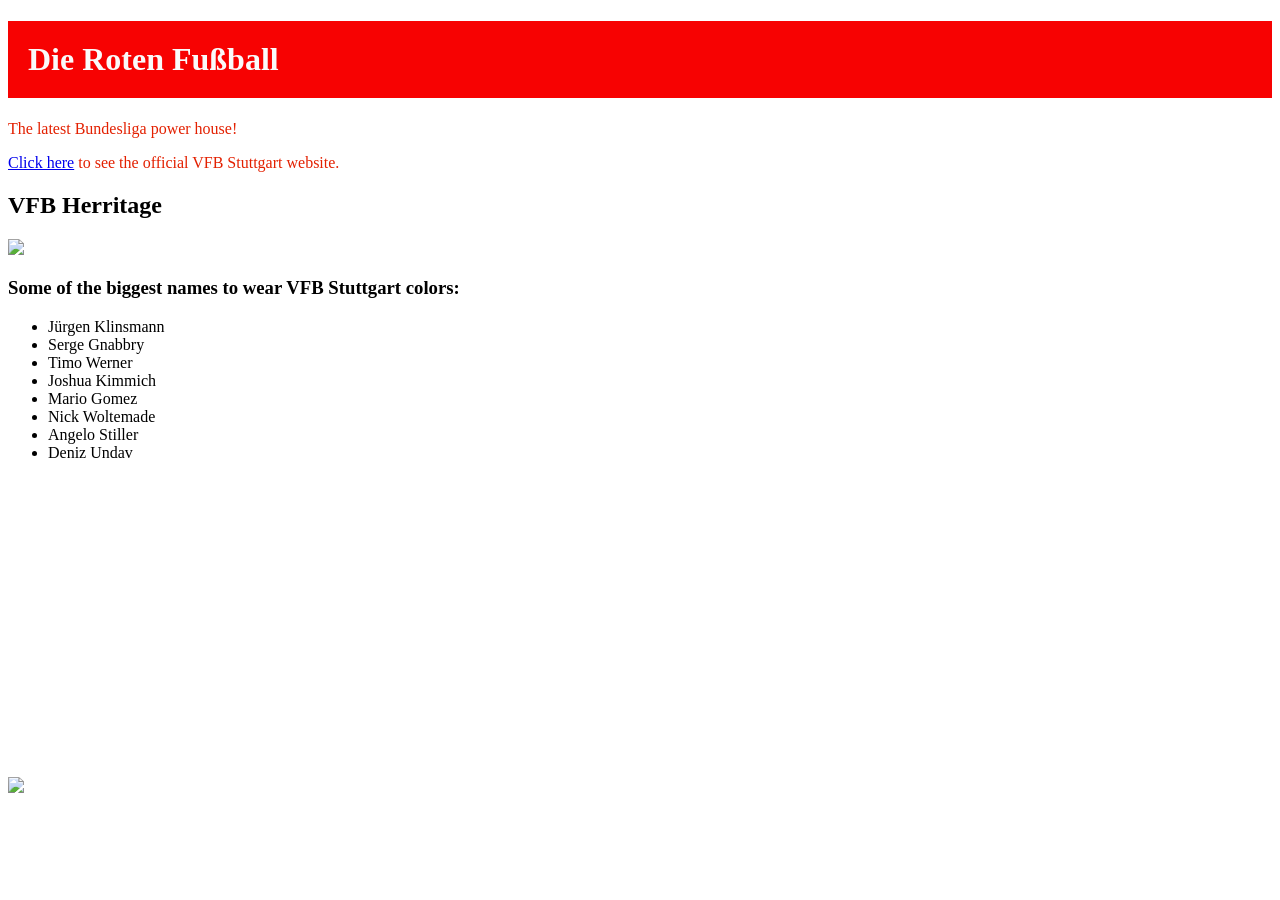
==== Starter/Starter/index.html @ f8ec5063 "Add files via upload" ====
<!doctype html>

<html lang="en">

<head>
  <meta charset="utf-8">
  <title>This is my first webpage</title>
  <meta name="description" content="This is the description that search engines will display. Aim for 145-155 characters.">
  <meta name="author" content="Insert the content author or owner name here">

  <!-- Link to your JS file -->
  <script src="scripts/script.js"></script>

  <!-- Link to your CSS file -->
  <link rel="stylesheet" href="css/style.css">

</head>


<body>

  <h1>Die Roten Fußball</h1>



<p> The latest Bundesliga power house!</p>

<p><a href ="https://www.vfb.de/en/" target="_blank">Click here</a> to see the official VFB Stuttgart website.</p>

<h2> VFB Herritage</h2>
<img src="Images/vfblogo.png">


<h3>Some of the biggest names to wear VFB Stuttgart colors:</h3>

<ul>
  <li>Jürgen Klinsmann</li>
  <li> Serge Gnabbry</li>
  <li>Timo Werner</li>
  <li>Joshua Kimmich</li>
  <li> Mario Gomez</li>
  <li>Nick Woltemade </li>
  <li>Angelo Stiller </li>
  <li> Deniz Undav</li>

</ul>

<img src="Images/MHPArena.png">

<iframe width="560" height="315" src="https://www.youtube.com/embed/CO3gLYi3ncw?si=48BTcTBLR5J4wfn7" title="YouTube video player" frameborder="0" allow="accelerometer; autoplay; clipboard-write; encrypted-media; gyroscope; picture-in-picture; web-share" referrerpolicy="strict-origin-when-cross-origin" allowfullscreen></iframe>
</body>

</html>
---- Starter/Starter/css/style.css ----
body {
  background-color:#ffffff;
}
h1{color:#FAFAFA; background-color: #F70202; padding:20px}
p {color:#E32000}
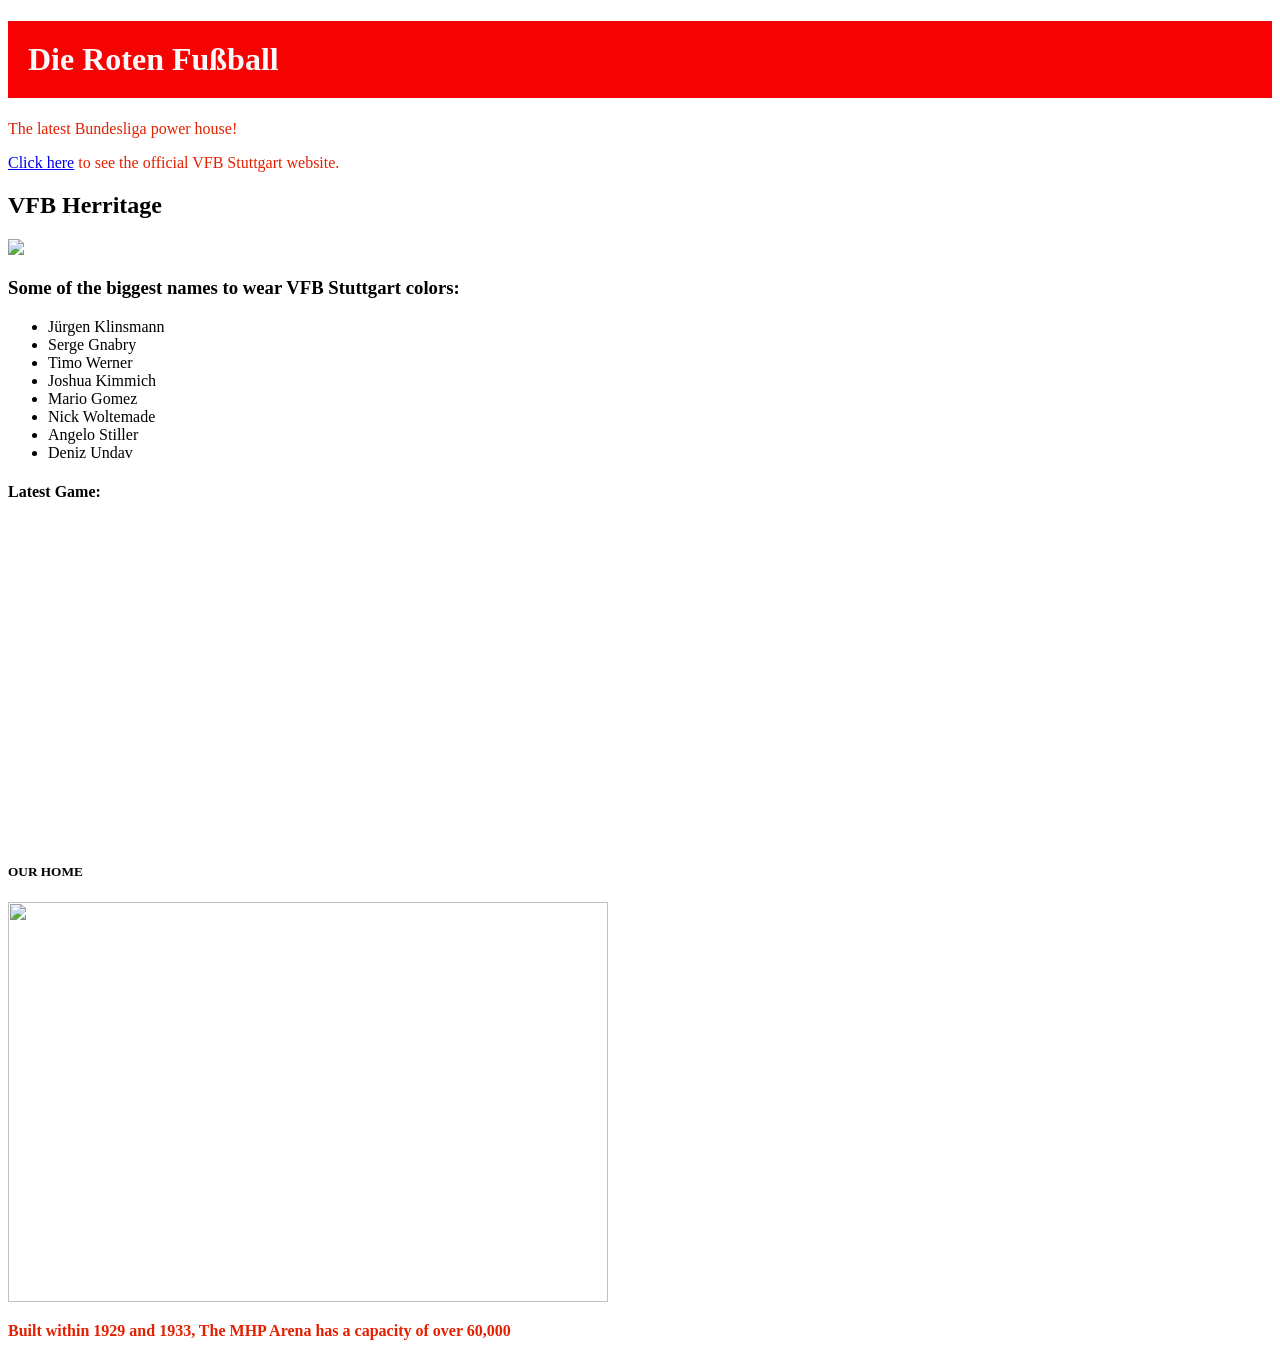
==== commit 8c7f61c4: "Update index.html" ====
--- a/Starter/Starter/index.html
+++ b/Starter/Starter/index.html
@@ -35,7 +35,7 @@
 
 <ul>
   <li>Jürgen Klinsmann</li>
-  <li> Serge Gnabbry</li>
+  <li> Serge Gnabry</li>
   <li>Timo Werner</li>
   <li>Joshua Kimmich</li>
   <li> Mario Gomez</li>
@@ -45,9 +45,22 @@
 
 </ul>
 
-<img src="Images/MHPArena.png">
 
+
+
+<h4>Latest Game:</h4>
 <iframe width="560" height="315" src="https://www.youtube.com/embed/CO3gLYi3ncw?si=48BTcTBLR5J4wfn7" title="YouTube video player" frameborder="0" allow="accelerometer; autoplay; clipboard-write; encrypted-media; gyroscope; picture-in-picture; web-share" referrerpolicy="strict-origin-when-cross-origin" allowfullscreen></iframe>
+
+
+
+<h5> <strong> OUR HOME</h5>
+
+<img src="Images/MHP.jpg" height="400" width= "600">
+
+<P> Built within 1929 and 1933, The MHP Arena has a capacity of over 60,000 </P>
 </body>
 
+
+
+
 </html>
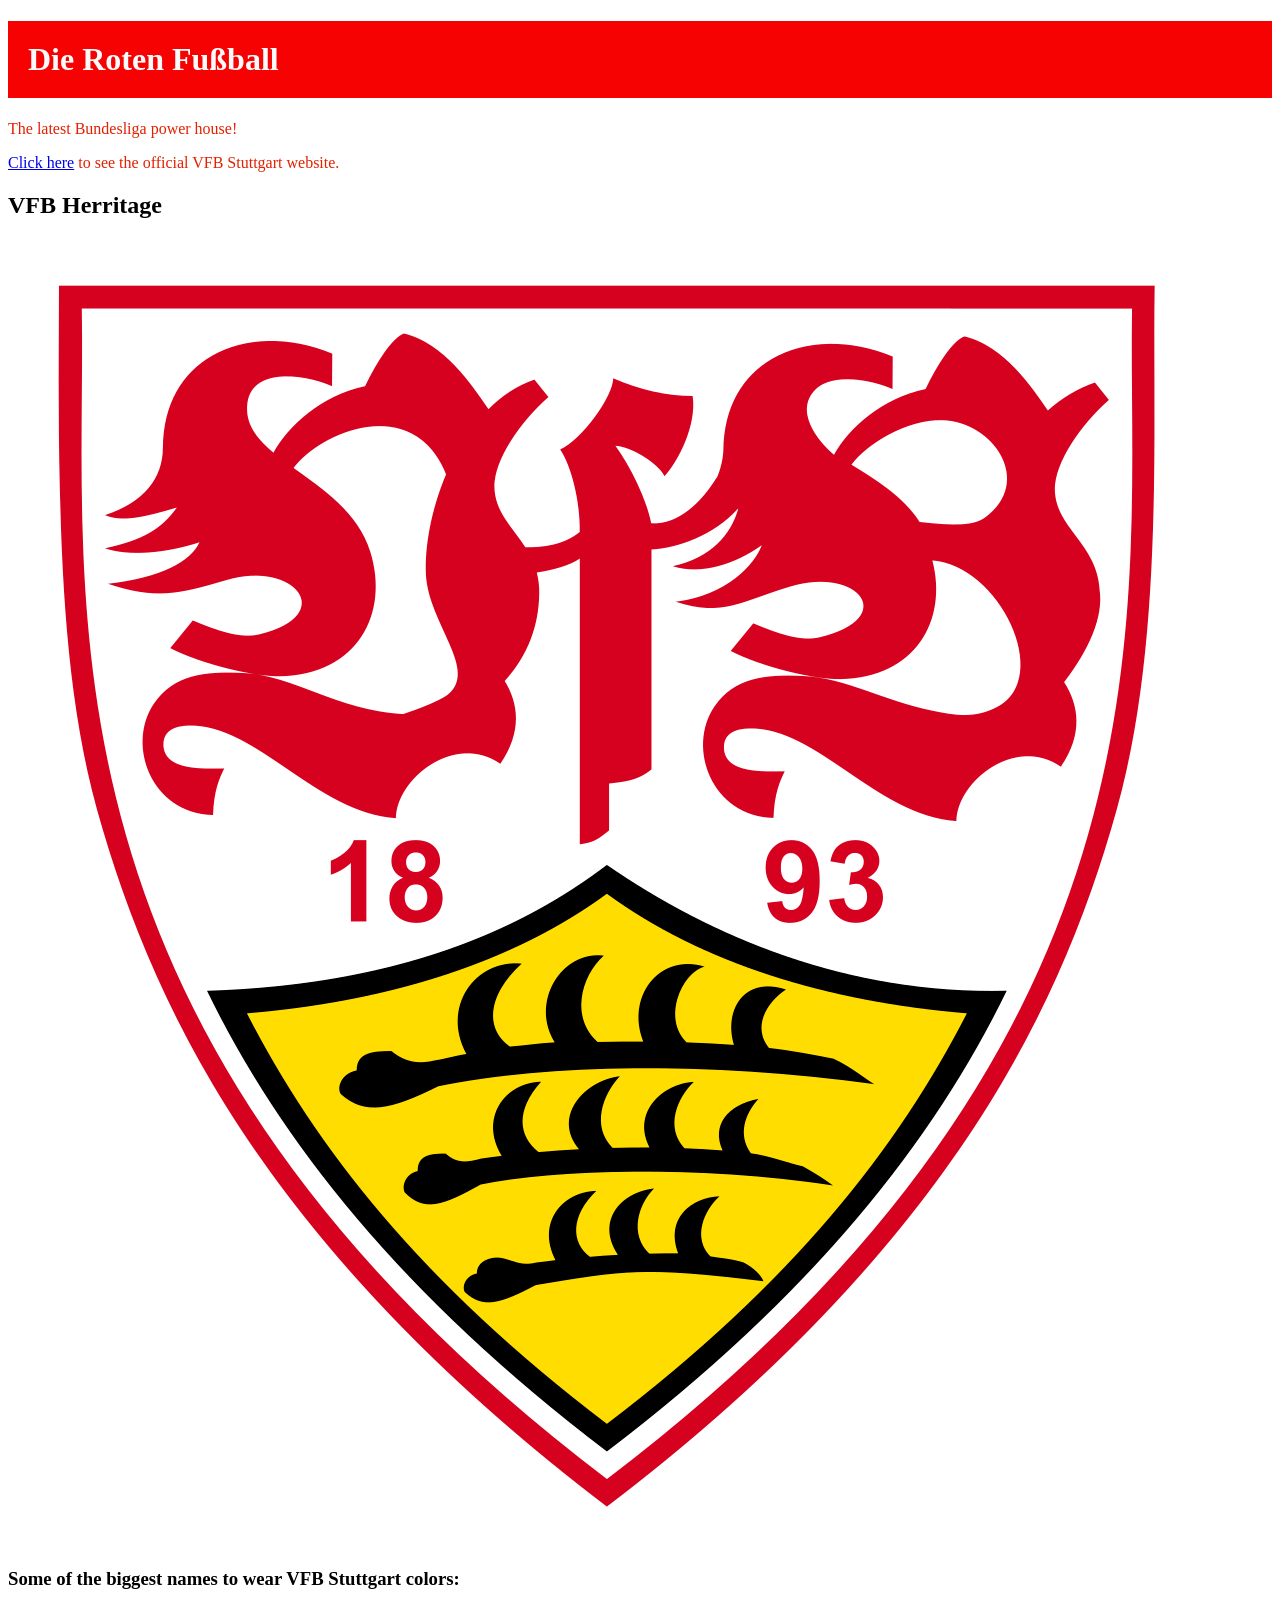
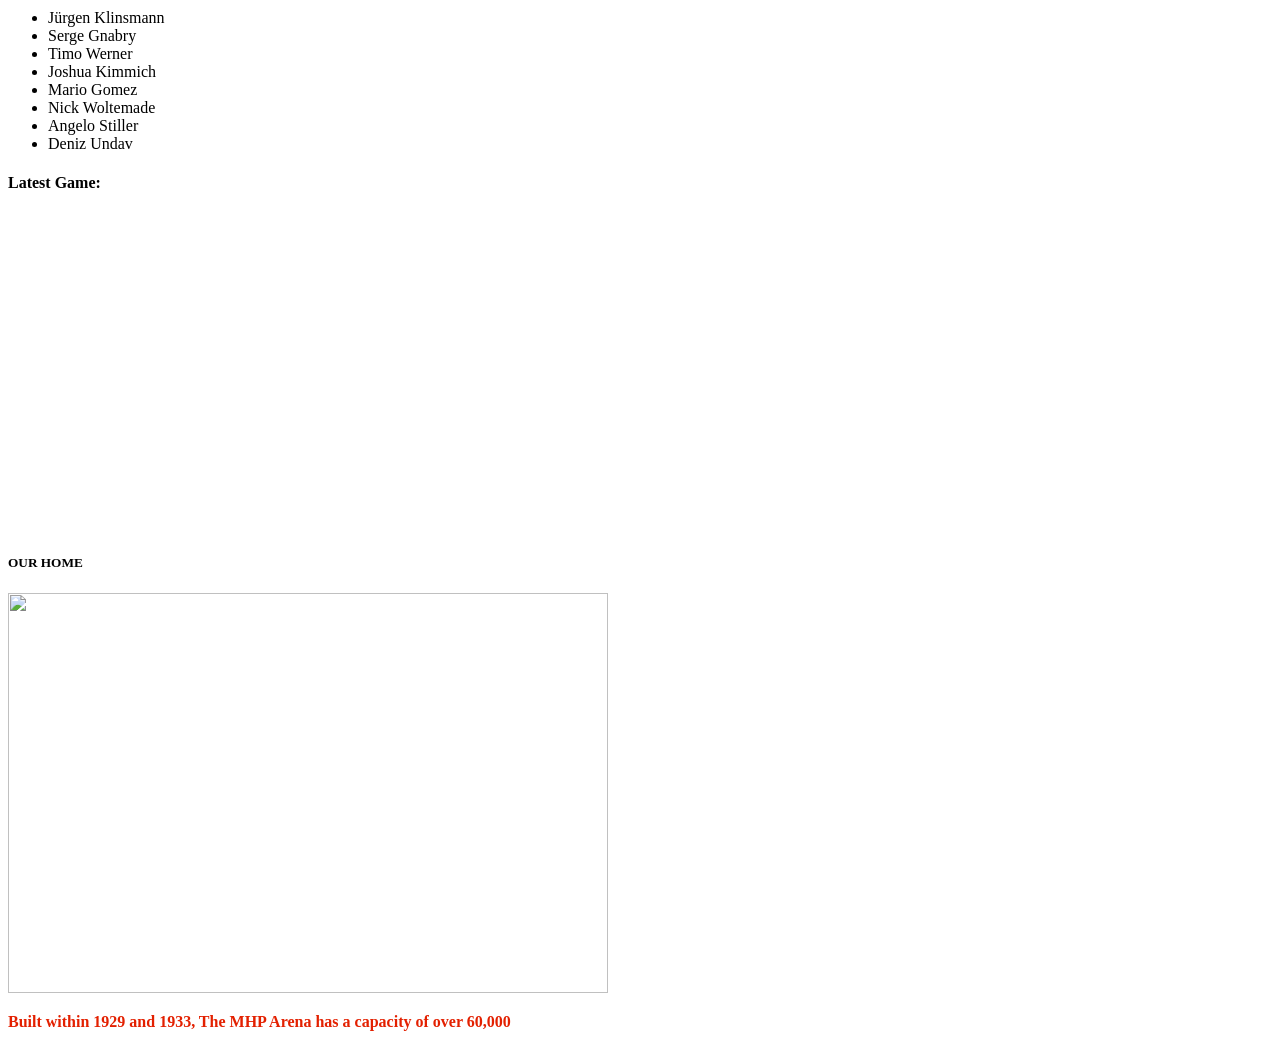
==== commit f5702d42: "Update index.html" ====
--- a/Starter/Starter/index.html
+++ b/Starter/Starter/index.html
@@ -28,7 +28,7 @@
 <p><a href ="https://www.vfb.de/en/" target="_blank">Click here</a> to see the official VFB Stuttgart website.</p>
 
 <h2> VFB Herritage</h2>
-<img src="Images/vfblogo.png">
+<img src="images/vfblogo.png">
 
 
 <h3>Some of the biggest names to wear VFB Stuttgart colors:</h3>
